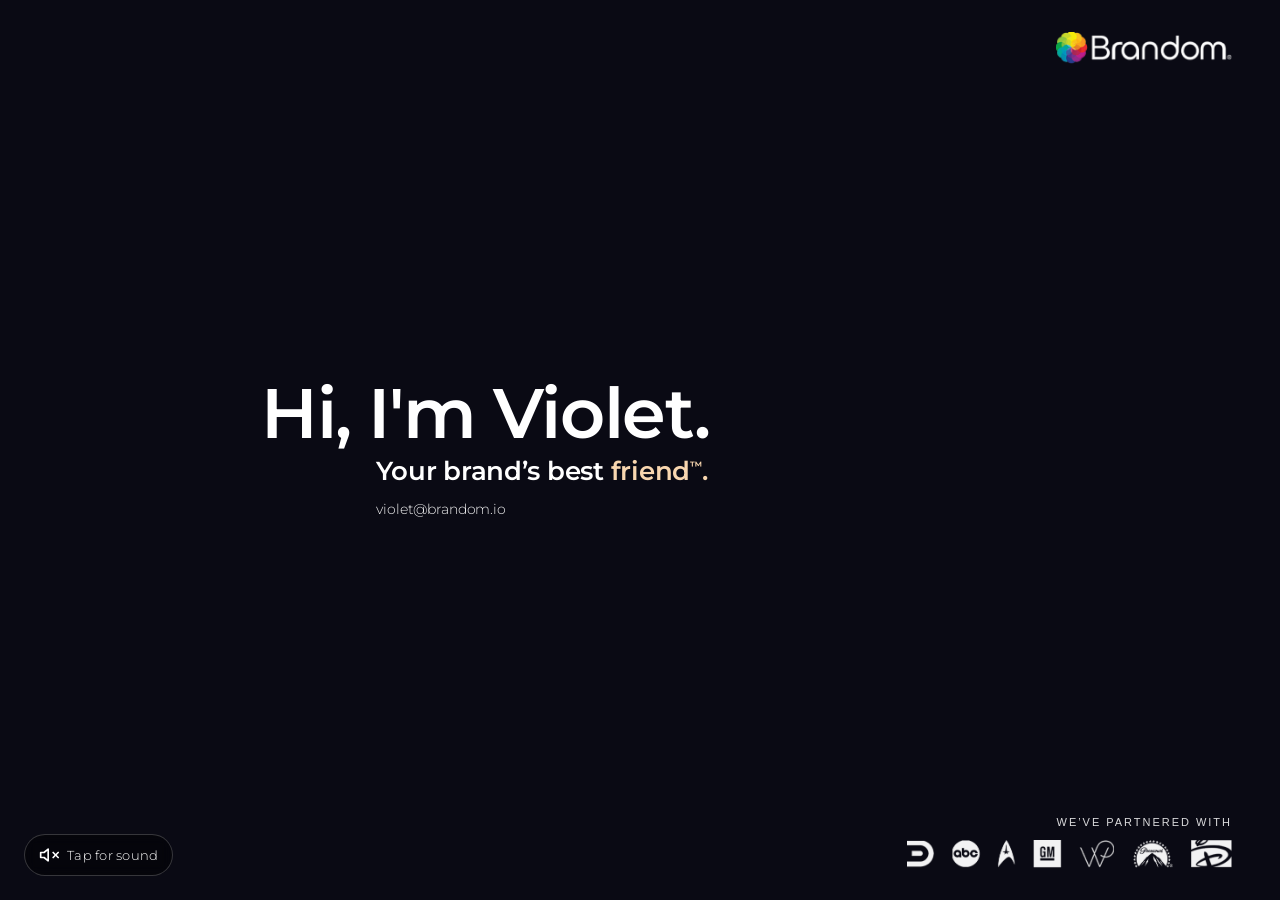
==== index.html @ 1ae7ff2b "Initial commit: brandom.agency static site + CI/CD" ====
<!DOCTYPE html>
<html lang="en">
<head>
  <meta charset="UTF-8" />
  <meta name="viewport" content="width=device-width, initial-scale=1.0" />
  <title>Violet — Your brand best friend.</title>
  <link rel="stylesheet" href="styles.css" />
</head>
<body>
  <video
    id="bgVideo"
    class="bg-video"
    autoplay
    muted
    loop
    playsinline
    preload="auto"
  >
    <source src="Violetweb_compressed.mp4" type="video/mp4" />
  </video>

  <button id="soundToggle" class="sound-toggle" aria-label="Unmute video">
    <svg id="soundIcon" width="20" height="20" viewBox="0 0 24 24" fill="none" stroke="currentColor" stroke-width="2" stroke-linecap="round" stroke-linejoin="round">
      <polygon points="11 5 6 9 2 9 2 15 6 15 11 19 11 5"></polygon>
      <line x1="23" y1="9" x2="17" y2="15"></line>
      <line x1="17" y1="9" x2="23" y2="15"></line>
    </svg>
    <span id="soundLabel">Tap for sound</span>
  </button>

  <main class="page">
    <header class="top-bar">
      <a class="brand" href="/" aria-label="Brandom">
        <img src="logos/brandomlogo.png" alt="Brandom" />
      </a>
    </header>

    <section class="hero">
      <h1 class="hero-title">
        Hi, I'm Violet.
      </h1>
      <div class="tagline-group">
        <p class="hero-tagline">Your brand&rsquo;s best <span class="friend">friend<sup>™</sup></span><span class="friend">.</span></p>
        <a class="email" href="mailto:violet@brandom.io">violet@brandom.io</a>
      </div>
    </section>

    <footer class="bottom-bar">
      <span class="partnered-label">We&rsquo;ve partnered with</span>
      <img class="partners-strip" src="logos/brandlogos.png" alt="Partner brands" />
    </footer>
  </main>

  <script>
    const v = document.getElementById('bgVideo');
    const btn = document.getElementById('soundToggle');
    const icon = document.getElementById('soundIcon');
    const label = document.getElementById('soundLabel');
    const tryPlay = () => v.play().catch(() => {});
    tryPlay();

    const setUnmutedIcon = () => {
      icon.innerHTML = '<polygon points="11 5 6 9 2 9 2 15 6 15 11 19 11 5"></polygon><path d="M15.54 8.46a5 5 0 0 1 0 7.07"></path><path d="M19.07 4.93a10 10 0 0 1 0 14.14"></path>';
      label.textContent = 'Sound on';
      btn.setAttribute('aria-label', 'Mute video');
    };
    const setMutedIcon = () => {
      icon.innerHTML = '<polygon points="11 5 6 9 2 9 2 15 6 15 11 19 11 5"></polygon><line x1="23" y1="9" x2="17" y2="15"></line><line x1="17" y1="9" x2="23" y2="15"></line>';
      label.textContent = 'Tap for sound';
      btn.setAttribute('aria-label', 'Unmute video');
    };

    const toggleSound = () => {
      v.muted = !v.muted;
      v.volume = 1;
      tryPlay();
      v.muted ? setMutedIcon() : setUnmutedIcon();
    };

    btn.addEventListener('click', toggleSound);
  </script>
</body>
</html>
---- styles.css ----
@import url('https://fonts.googleapis.com/css2?family=Montserrat:wght@300;600&display=swap');

* {
  margin: 0;
  padding: 0;
  box-sizing: border-box;
}

html,
body {
  height: 100%;
  width: 100%;
  overflow: hidden;
  background: #0a0a14;
  color: #fff;
  font-family: "Helvetica Neue", Helvetica, Arial, sans-serif;
  -webkit-font-smoothing: antialiased;
  -moz-osx-font-smoothing: grayscale;
}

.bg-video {
  position: fixed;
  inset: 0;
  width: 100vw;
  height: 100vh;
  object-fit: cover;
  z-index: 0;
}

.sound-toggle {
  position: fixed;
  bottom: 24px;
  left: 24px;
  z-index: 4;
  display: inline-flex;
  align-items: center;
  gap: 8px;
  padding: 10px 14px;
  background: rgba(0, 0, 0, 0.45);
  color: #fff;
  border: 1px solid rgba(255, 255, 255, 0.2);
  border-radius: 999px;
  font-family: 'Montserrat', sans-serif;
  font-weight: 300;
  font-size: 13px;
  letter-spacing: 0.02em;
  cursor: pointer;
  backdrop-filter: blur(6px);
  -webkit-backdrop-filter: blur(6px);
  transition: background 0.2s ease, border-color 0.2s ease, transform 0.2s ease;
}

.sound-toggle:hover {
  background: rgba(0, 0, 0, 0.65);
  border-color: rgba(255, 255, 255, 0.4);
}

.sound-toggle:active {
  transform: scale(0.97);
}

.sound-toggle svg {
  display: block;
}

@media (max-width: 768px) {
  .sound-toggle {
    bottom: 16px;
    left: 16px;
    padding: 8px 12px;
    font-size: 12px;
  }
}

.page {
  position: relative;
  z-index: 2;
  display: grid;
  grid-template-rows: 1fr auto;
  height: 100vh;
  width: 100%;
  padding: 80px 48px 32px;
}

.top-bar {
  position: fixed;
  top: 32px;
  left: 48px;
  right: 48px;
  display: flex;
  justify-content: flex-end;
  align-items: center;
  z-index: 3;
  letter-spacing: 0.02em;
}

.email {
  display: block;
  color: #fff;
  text-decoration: none;
  opacity: 0.95;
  transition: opacity 0.2s ease;
  font-family: 'Montserrat', sans-serif;
  font-weight: 300;
  font-size: clamp(14px, 1.1vw, 20px);
  margin: 16px 0 0 0;
  padding: 0;
  text-indent: 0;
  letter-spacing: -0.01em;
}

.email:hover {
  color: #765fa3;
  opacity: 1;
}

.brand {
  text-decoration: none;
  color: #fff;
  display: inline-flex;
  align-items: center;
}

.brand img {
  height: 32px;
  width: auto;
  display: block;
}

.hero {
  display: flex;
  flex-direction: column;
  justify-content: center;
  align-items: flex-start;
  gap: 8px;
  padding: 0 0 0 18%;
}

.hero-title {
  font-family: 'Montserrat', sans-serif;
  font-size: clamp(36px, 5.5vw, 88px);
  font-weight: 600;
  line-height: 1.02;
  letter-spacing: -0.02em;
  white-space: nowrap;
}

.accent {
  color: #f8d6af;
  font-weight: 600;
}

.tagline-group {
  display: block;
  margin-left: 9vw;
  width: max-content;
  max-width: 100%;
}

.hero-tagline {
  font-family: 'Montserrat', sans-serif;
  font-size: clamp(15px, 2vw, 32px);
  font-weight: 600;
  line-height: 1;
  letter-spacing: -0.01em;
}

.friend {
  color: #f8d6af;
}

.hero-tagline sup {
  font-size: 0.45em;
  vertical-align: super;
}

.bottom-bar {
  display: flex;
  flex-direction: column;
  justify-content: flex-end;
  align-items: flex-end;
  gap: 12px;
  width: 100%;
}

.partnered-label {
  text-transform: uppercase;
  font-size: 11px;
  letter-spacing: 0.18em;
  opacity: 0.85;
}

.partners-strip {
  height: 28px;
  width: auto;
  object-fit: contain;
  display: block;
  opacity: 0.95;
}

@media (max-width: 768px) {
  .page {
    padding: 72px 20px 20px;
  }

  .top-bar {
    left: 20px;
    right: 20px;
    top: 20px;
  }

  .hero {
    padding-left: 0;
  }

  .hero-title {
    white-space: normal;
    font-size: clamp(28px, 9vw, 56px);
  }

  .hero-tagline {
    font-size: clamp(14px, 4.5vw, 24px);
  }

  .tagline-group {
    margin-left: 0;
  }

  .top-bar {
    justify-content: flex-end;
    font-size: 12px;
  }

  .email {
    margin-top: 12px;
    font-size: 13px;
  }

  .bottom-bar {
    align-items: center;
    font-size: 12px;
  }

  .partners-strip {
    height: 20px;
    max-width: 90vw;
  }

  .partnered-label {
    font-size: 10px;
  }
}
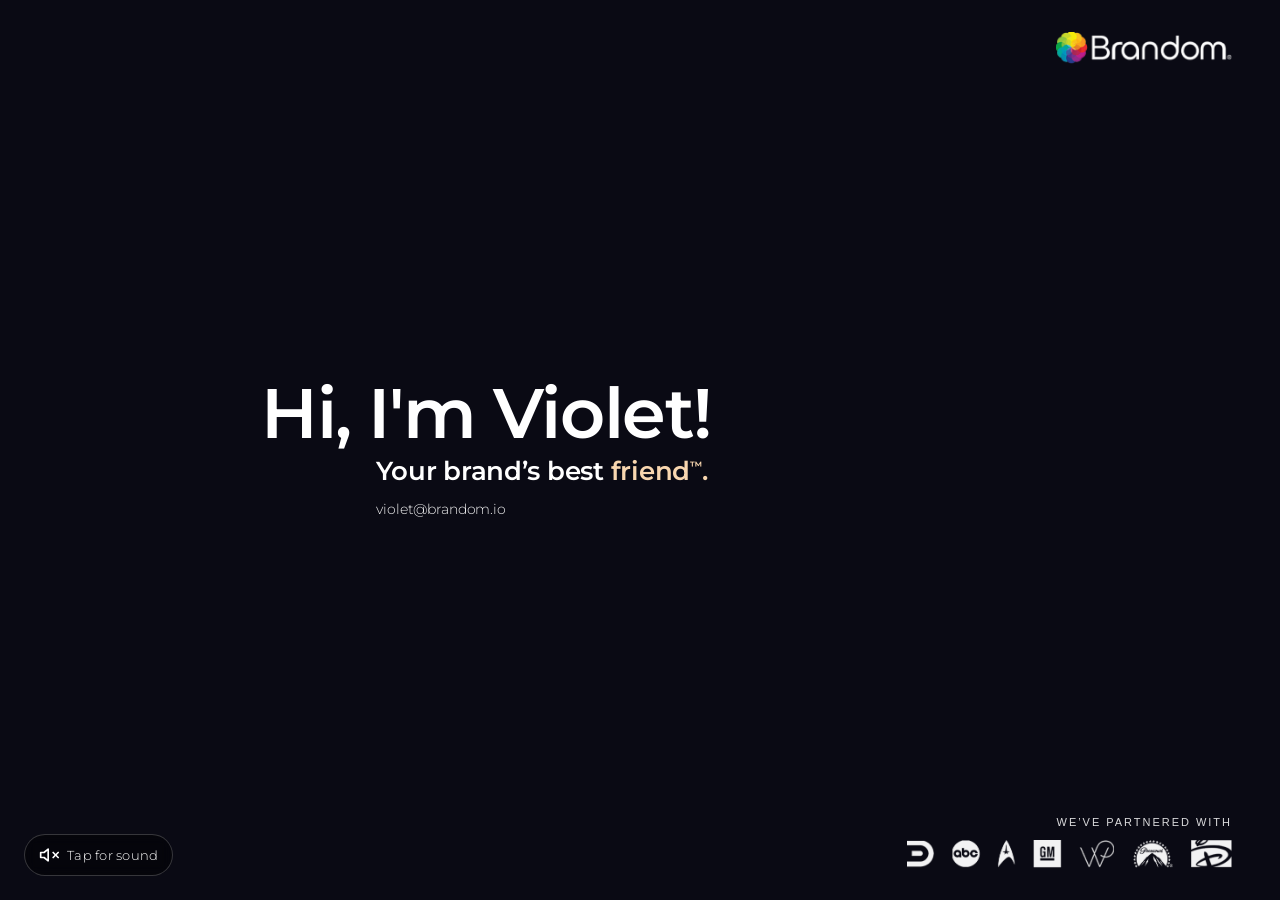
==== commit c93a2210: "change headline punctuation from period to exclamation" ====
--- a/index.html
+++ b/index.html
@@ -37,7 +37,7 @@
 
     <section class="hero">
       <h1 class="hero-title">
-        Hi, I'm Violet.
+        Hi, I'm Violet!
       </h1>
       <div class="tagline-group">
         <p class="hero-tagline">Your brand&rsquo;s best <span class="friend">friend<sup>™</sup></span><span class="friend">.</span></p>
--- a/styles.css
+++ b/styles.css
@@ -95,7 +95,7 @@
 }
 
 .email {
-  display: block;
+  align-self: flex-start;
   color: #fff;
   text-decoration: none;
   opacity: 0.95;
@@ -106,6 +106,7 @@
   margin: 16px 0 0 0;
   padding: 0;
   text-indent: 0;
+  text-align: left;
   letter-spacing: -0.01em;
 }
 
@@ -151,7 +152,9 @@
 }
 
 .tagline-group {
-  display: block;
+  display: flex;
+  flex-direction: column;
+  align-items: flex-start;
   margin-left: 9vw;
   width: max-content;
   max-width: 100%;
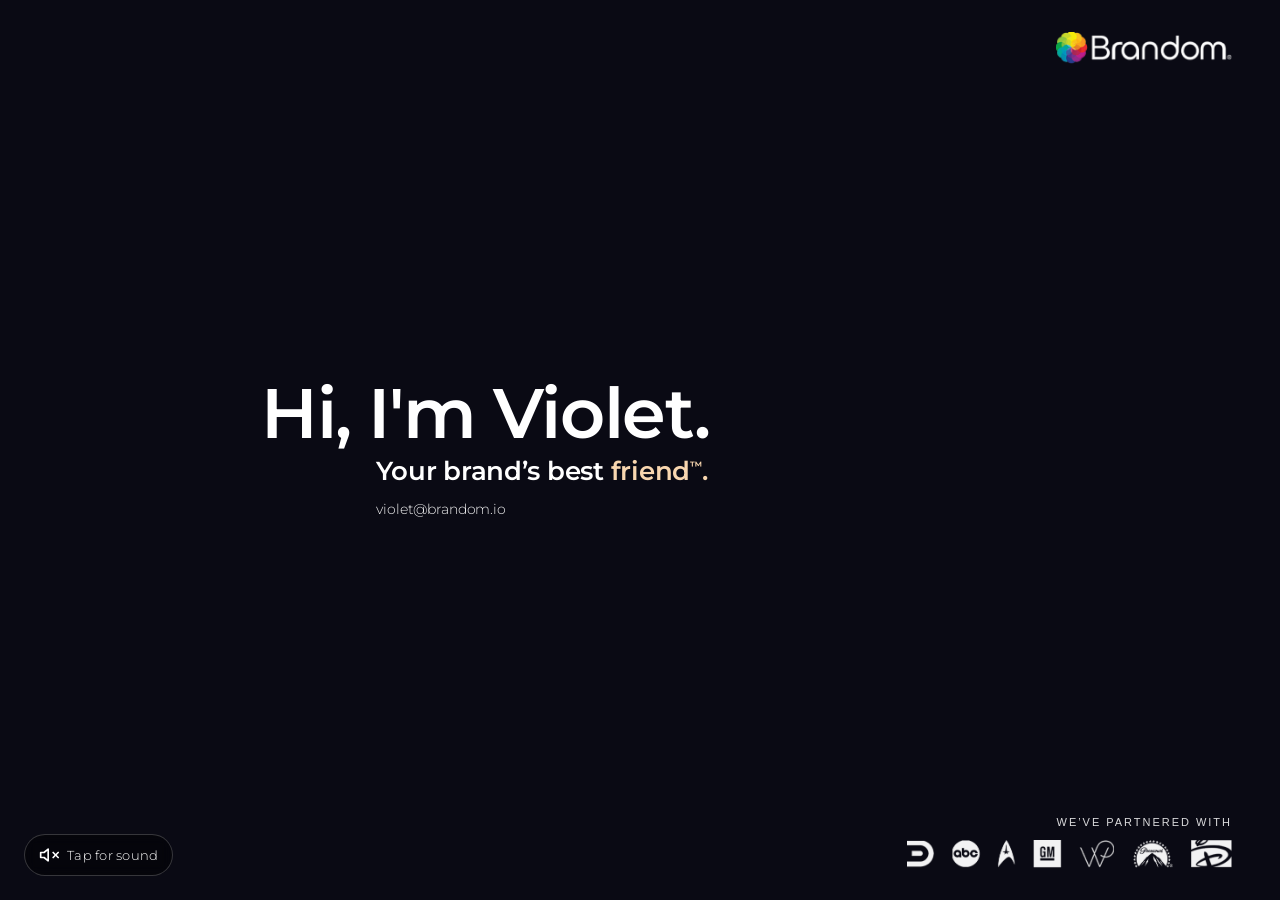
==== commit 6d52cd0a: "revert headline punctuation back to period" ====
--- a/index.html
+++ b/index.html
@@ -37,7 +37,7 @@
 
     <section class="hero">
       <h1 class="hero-title">
-        Hi, I'm Violet!
+        Hi, I'm Violet.
       </h1>
       <div class="tagline-group">
         <p class="hero-tagline">Your brand&rsquo;s best <span class="friend">friend<sup>™</sup></span><span class="friend">.</span></p>
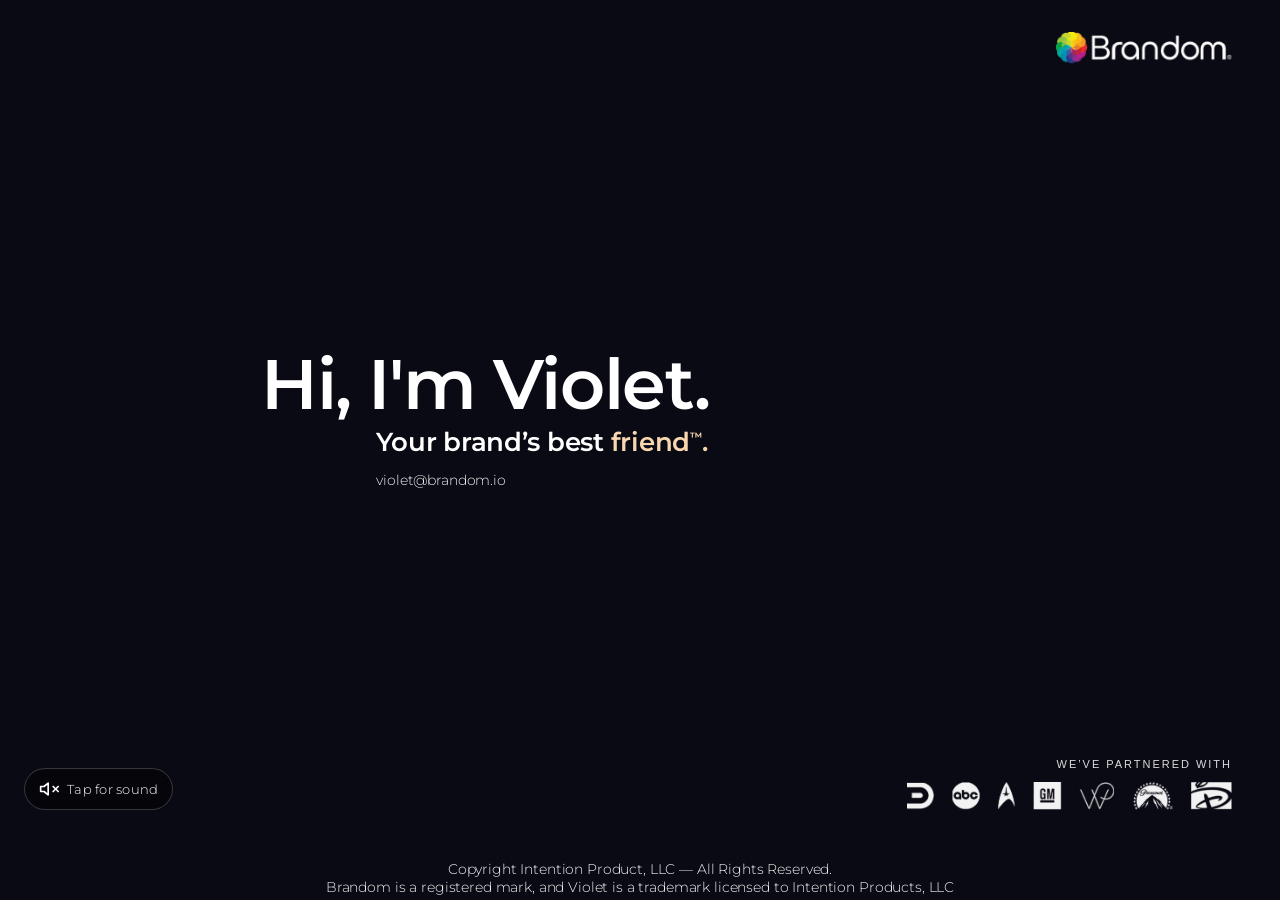
==== commit 1fa4b79b: "Add copyright footer, reposition sound toggle to logo height" ====
--- a/index.html
+++ b/index.html
@@ -49,6 +49,11 @@
       <span class="partnered-label">We&rsquo;ve partnered with</span>
       <img class="partners-strip" src="logos/brandlogos.png" alt="Partner brands" />
     </footer>
+
+    <div class="copyright">
+      Copyright Intention Product, LLC &mdash; All Rights Reserved.<br>
+      Brandom is a registered mark, and Violet is a trademark licensed to Intention Products, LLC
+    </div>
   </main>
 
   <script>
--- a/styles.css
+++ b/styles.css
@@ -29,7 +29,7 @@
 
 .sound-toggle {
   position: fixed;
-  bottom: 24px;
+  bottom: 90px;
   left: 24px;
   z-index: 4;
   display: inline-flex;
@@ -65,7 +65,7 @@
 
 @media (max-width: 768px) {
   .sound-toggle {
-    bottom: 16px;
+    bottom: 80px;
     left: 16px;
     padding: 8px 12px;
     font-size: 12px;
@@ -79,7 +79,7 @@
   grid-template-rows: 1fr auto;
   height: 100vh;
   width: 100%;
-  padding: 80px 48px 32px;
+  padding: 80px 48px 90px;
 }
 
 .top-bar {
@@ -186,6 +186,21 @@
   width: 100%;
 }
 
+.copyright {
+  position: fixed;
+  bottom: 4px;
+  left: 0;
+  width: 100%;
+  text-align: center;
+  font-family: 'Montserrat', sans-serif;
+  font-weight: 300;
+  font-size: clamp(14px, 1.1vw, 20px);
+  color: #fff;
+  opacity: 0.95;
+  letter-spacing: -0.01em;
+  z-index: 3;
+}
+
 .partnered-label {
   text-transform: uppercase;
   font-size: 11px;
@@ -203,7 +218,7 @@
 
 @media (max-width: 768px) {
   .page {
-    padding: 72px 20px 20px;
+    padding: 72px 20px 80px;
   }
 
   .top-bar {
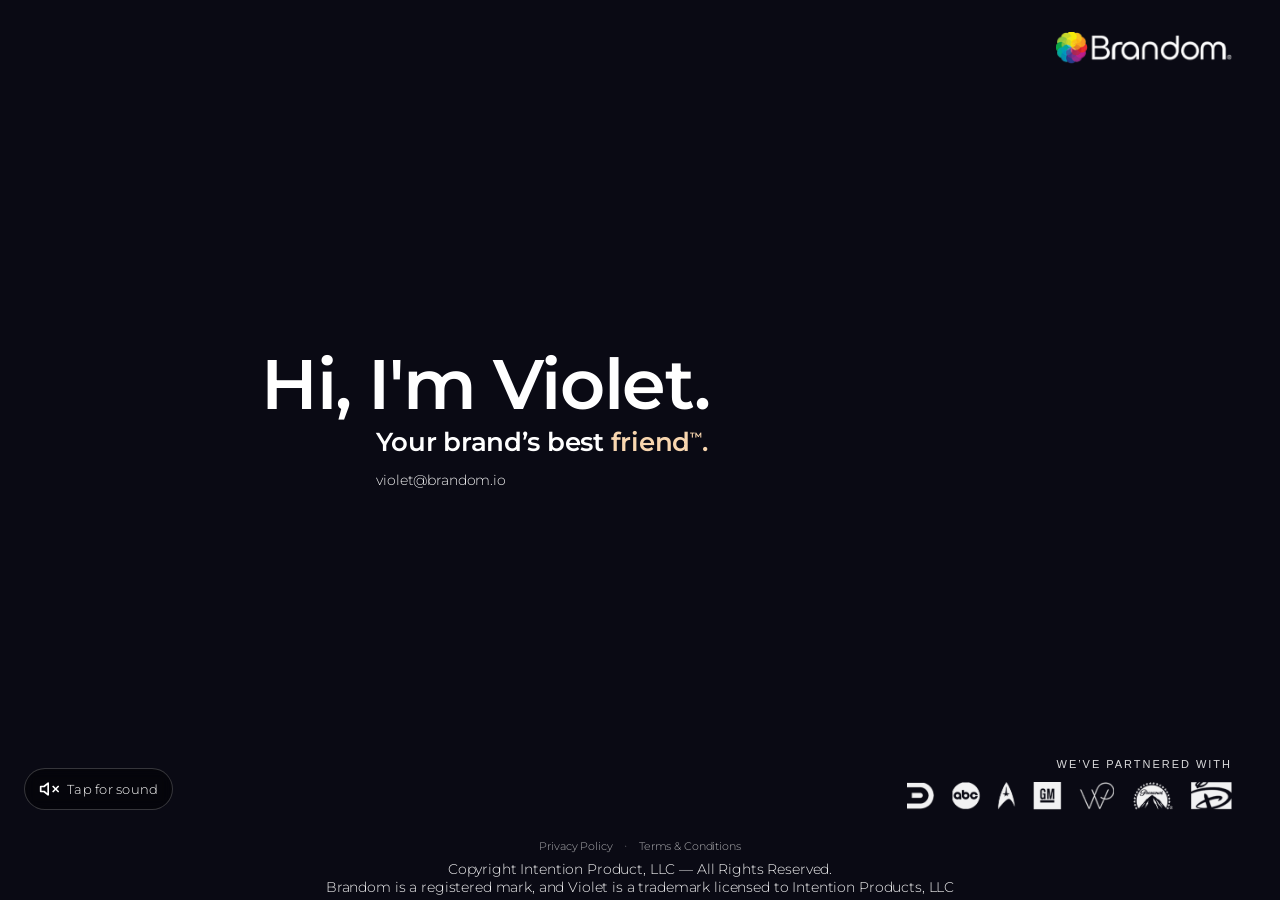
==== commit 427e5d24: "Adding secondary pages Adding secondary pages" ====
--- a/index.html
+++ b/index.html
@@ -51,6 +51,11 @@
     </footer>
 
     <div class="copyright">
+      <div class="footer-links">
+        <a href="./Privacy Policy.dc.html">Privacy Policy</a>
+        <span>&middot;</span>
+        <a href="./Terms and Conditions.dc.html">Terms &amp; Conditions</a>
+      </div>
       Copyright Intention Product, LLC &mdash; All Rights Reserved.<br>
       Brandom is a registered mark, and Violet is a trademark licensed to Intention Products, LLC
     </div>
--- a/styles.css
+++ b/styles.css
@@ -201,6 +201,28 @@
   z-index: 3;
 }
 
+.footer-links {
+  margin-bottom: 6px;
+}
+
+.footer-links a {
+  color: #fff;
+  opacity: 0.7;
+  text-decoration: none;
+  font-size: clamp(11px, 0.85vw, 15px);
+  transition: opacity 0.2s;
+}
+
+.footer-links a:hover {
+  opacity: 1;
+  text-decoration: underline;
+}
+
+.footer-links span {
+  margin: 0 8px;
+  opacity: 0.4;
+}
+
 .partnered-label {
   text-transform: uppercase;
   font-size: 11px;
